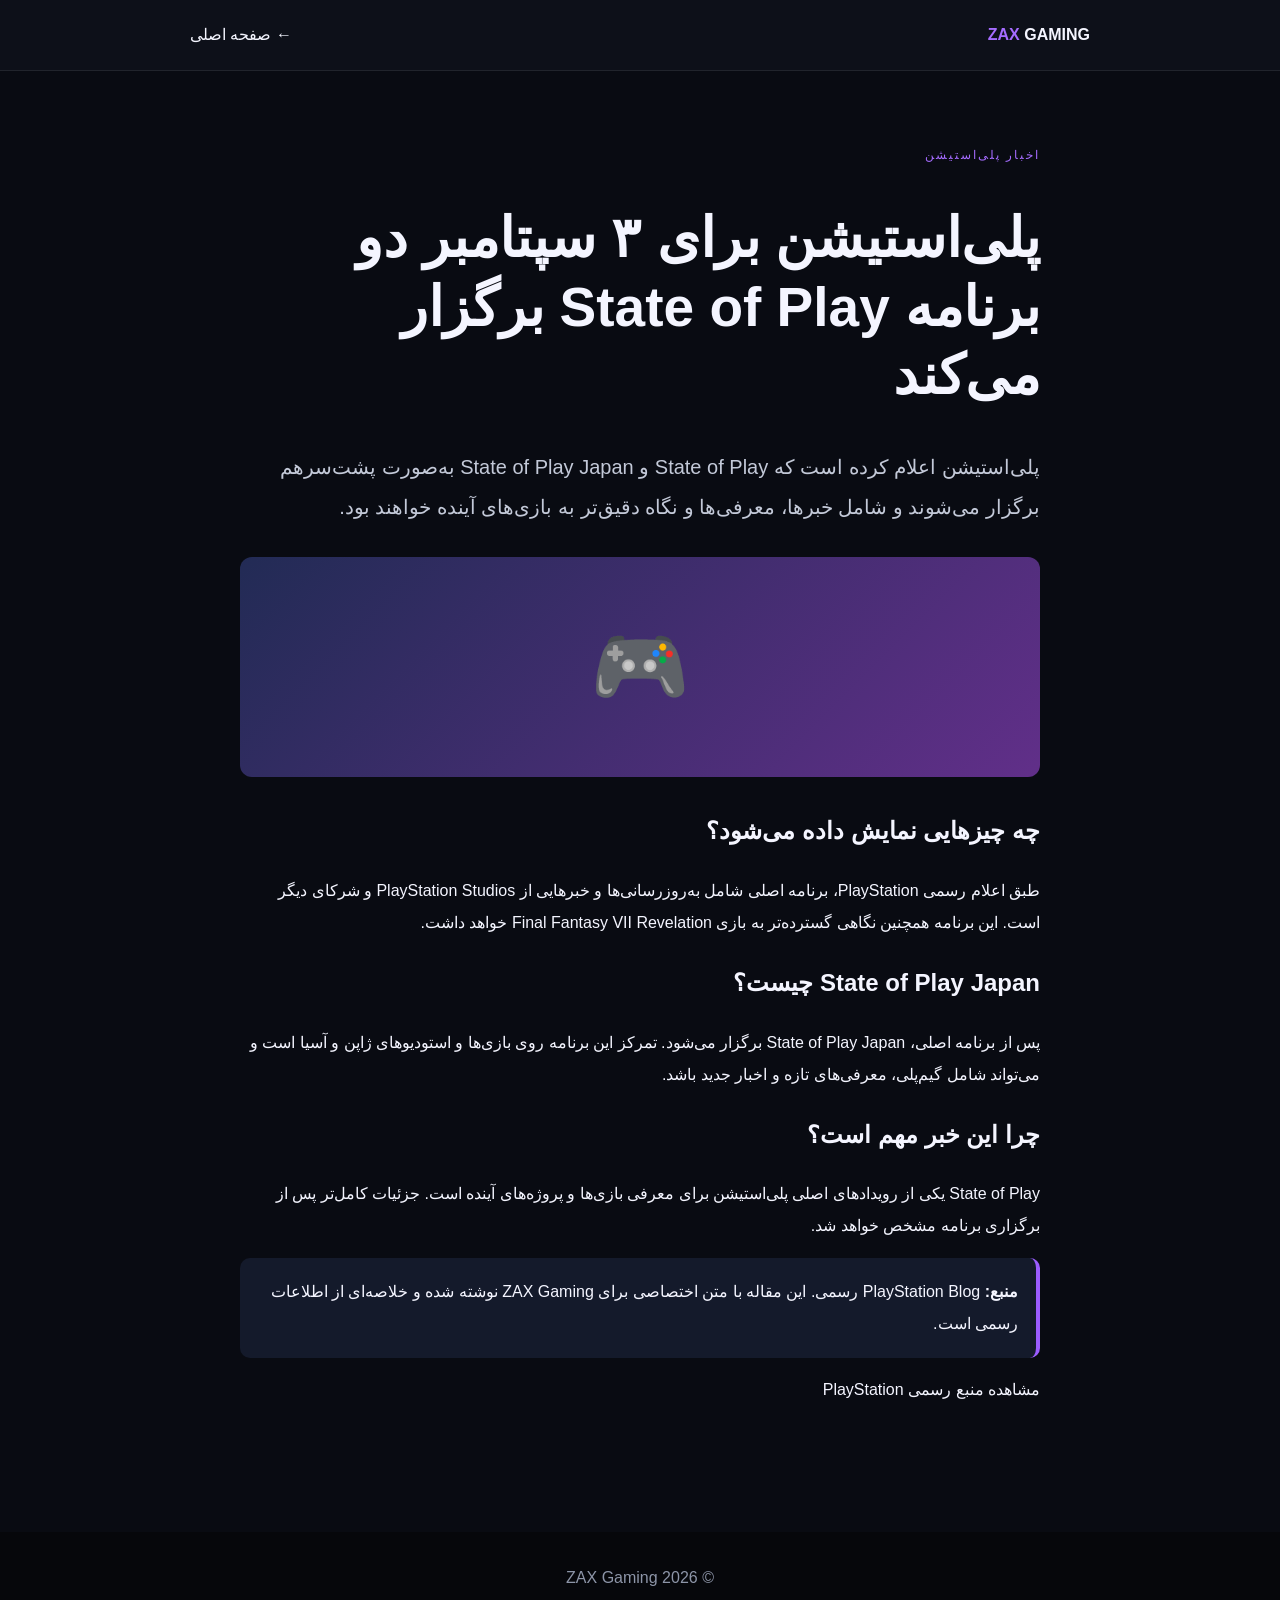
==== article.html @ 21ea5c6c "Add files via upload" ====
<!doctype html><html lang="fa" dir="rtl"><head><meta charset="utf-8"><meta name="viewport" content="width=device-width,initial-scale=1"><title>State of Play | ZAX Gaming</title><link rel="stylesheet" href="style.css"></head><body><header><div class="wrap"><a href="index.html"><b><span>ZAX</span> GAMING</b></a><a href="index.html">← صفحه اصلی</a></div></header><main class="wrap article"><p class="ey">اخبار پلی‌استیشن</p><h1>پلی‌استیشن برای ۳ سپتامبر دو برنامه State of Play برگزار می‌کند</h1><p class="lead">پلی‌استیشن اعلام کرده است که State of Play و State of Play Japan به‌صورت پشت‌سرهم برگزار می‌شوند و شامل خبرها، معرفی‌ها و نگاه دقیق‌تر به بازی‌های آینده خواهند بود.</p><div class="pic heroimg">🎮</div><h2>چه چیزهایی نمایش داده می‌شود؟</h2><p>طبق اعلام رسمی PlayStation، برنامه اصلی شامل به‌روزرسانی‌ها و خبرهایی از PlayStation Studios و شرکای دیگر است. این برنامه همچنین نگاهی گسترده‌تر به بازی Final Fantasy VII Revelation خواهد داشت.</p><h2>State of Play Japan چیست؟</h2><p>پس از برنامه اصلی، State of Play Japan برگزار می‌شود. تمرکز این برنامه روی بازی‌ها و استودیوهای ژاپن و آسیا است و می‌تواند شامل گیم‌پلی، معرفی‌های تازه و اخبار جدید باشد.</p><h2>چرا این خبر مهم است؟</h2><p>State of Play یکی از رویدادهای اصلی پلی‌استیشن برای معرفی بازی‌ها و پروژه‌های آینده است. جزئیات کامل‌تر پس از برگزاری برنامه مشخص خواهد شد.</p><div class="note"><b>منبع:</b> PlayStation Blog رسمی. این مقاله با متن اختصاصی برای ZAX Gaming نوشته شده و خلاصه‌ای از اطلاعات رسمی است.</div><p><a href="https://blog.playstation.com/2026/08/31/state-of-play-state-of-play-japan-return-on-september-3/">مشاهده منبع رسمی PlayStation</a></p></main><footer>© 2026 ZAX Gaming</footer></body></html>
---- style.css ----
*{box-sizing:border-box}body{margin:0;background:#090b12;color:#f4f5ff;font-family:Tahoma,Arial,sans-serif;line-height:2}.wrap{width:min(900px,92%);margin:auto}header{background:#0d1019;border-bottom:1px solid #ffffff15}header .wrap{height:70px;display:flex;align-items:center;justify-content:space-between}a{color:inherit;text-decoration:none}nav{display:flex;gap:25px}span,.ey,small{color:#a56cff}.hero{padding:100px 0;background:radial-gradient(circle,#713eff55,transparent 55%)}h1{font-size:clamp(38px,7vw,70px);line-height:1.25}h1 span{color:#a56cff}.ey{font-size:12px;letter-spacing:2px}section{padding:55px 0}.card{display:block;background:#111520;border:1px solid #ffffff15;border-radius:18px;overflow:hidden;padding:25px}.pic{height:220px;background:linear-gradient(135deg,#222b55,#612f89);display:grid;place-items:center;font-size:80px;border-radius:12px}.card .pic{margin-bottom:20px}.cats{display:grid;grid-template-columns:repeat(3,1fr);gap:12px}.cats div{background:#111520;padding:20px;border-radius:12px;text-align:center;font-size:28px}.cats b{display:block;font-size:14px}.article{padding:60px 0;max-width:800px}.article h1{font-size:clamp(32px,6vw,55px)}.lead{font-size:20px;color:#c3c9d8}.heroimg{margin:30px 0}.note{background:#141a2b;border-right:4px solid #9b5cff;padding:18px;border-radius:10px}footer{text-align:center;padding:30px;background:#06070b;margin-top:50px;color:#8d95a8}@media(max-width:600px){.cats{grid-template-columns:repeat(2,1fr)}.hero{padding:70px 0}}
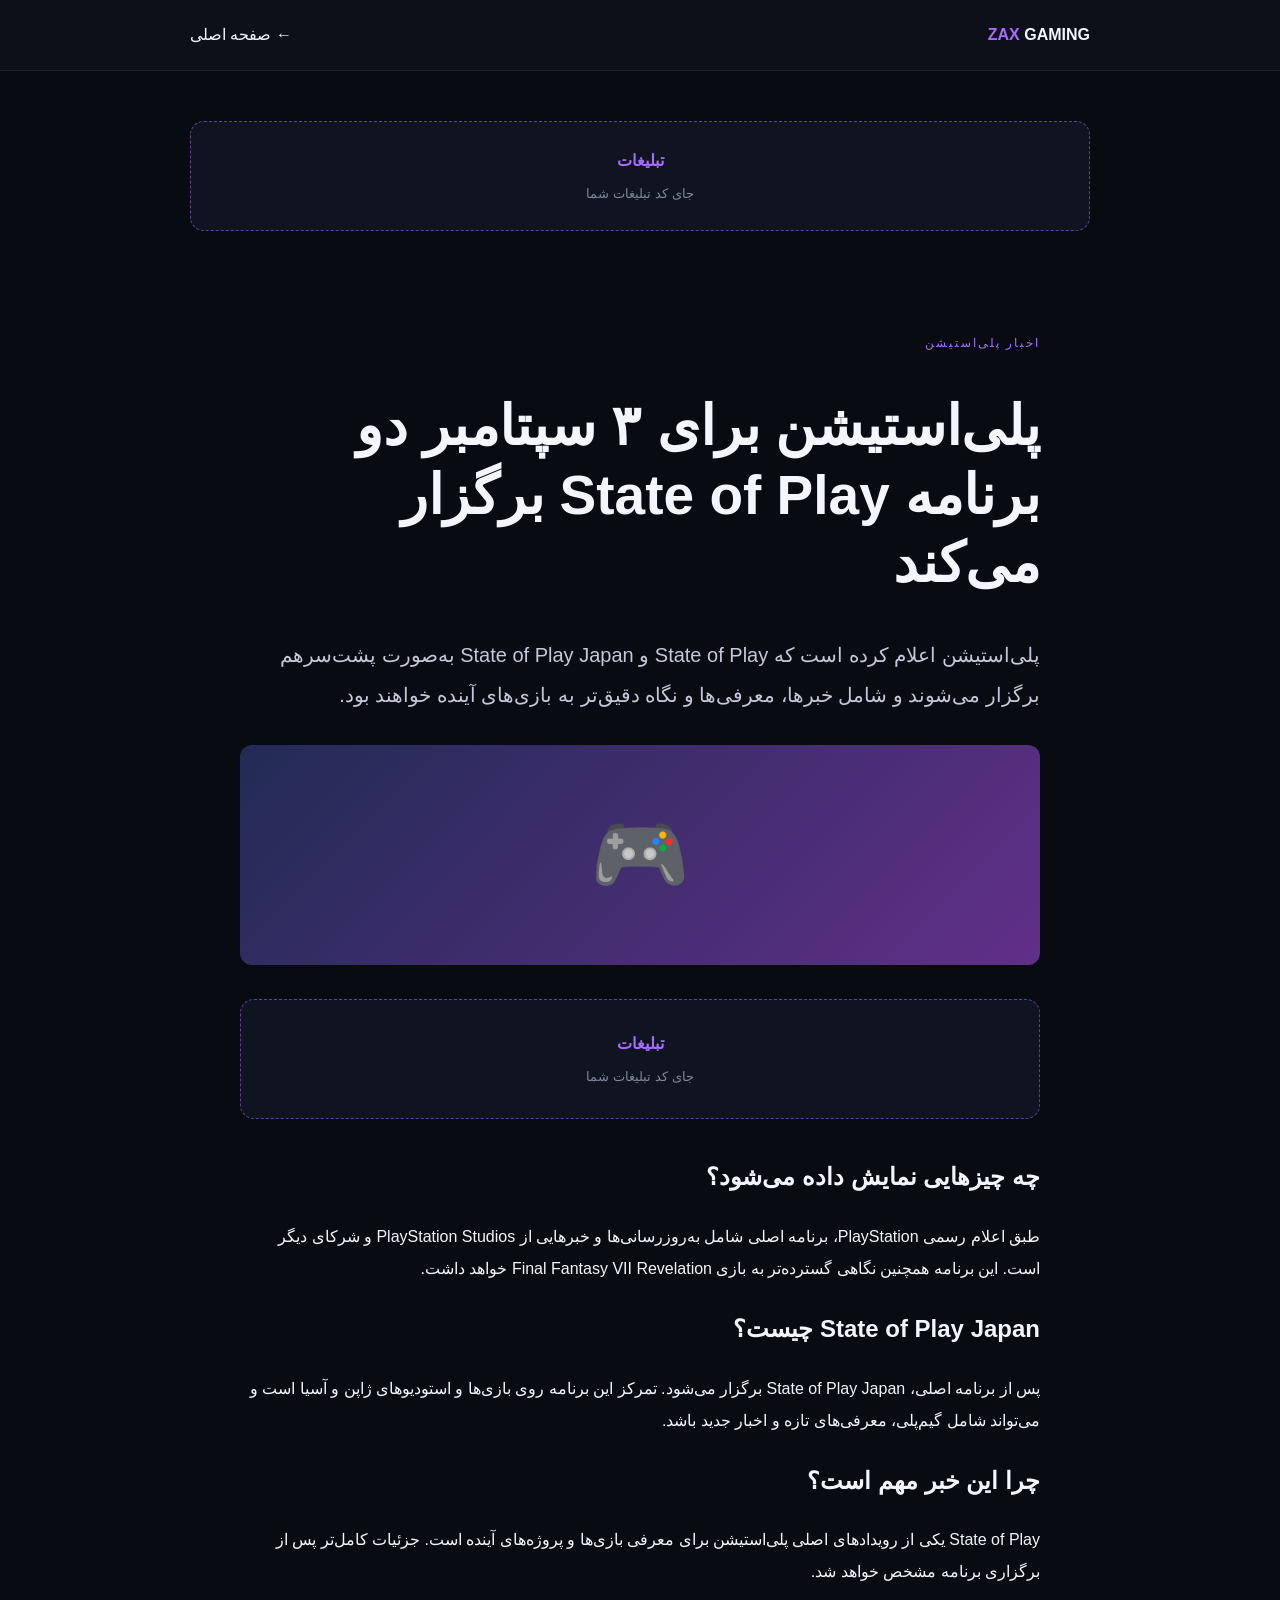
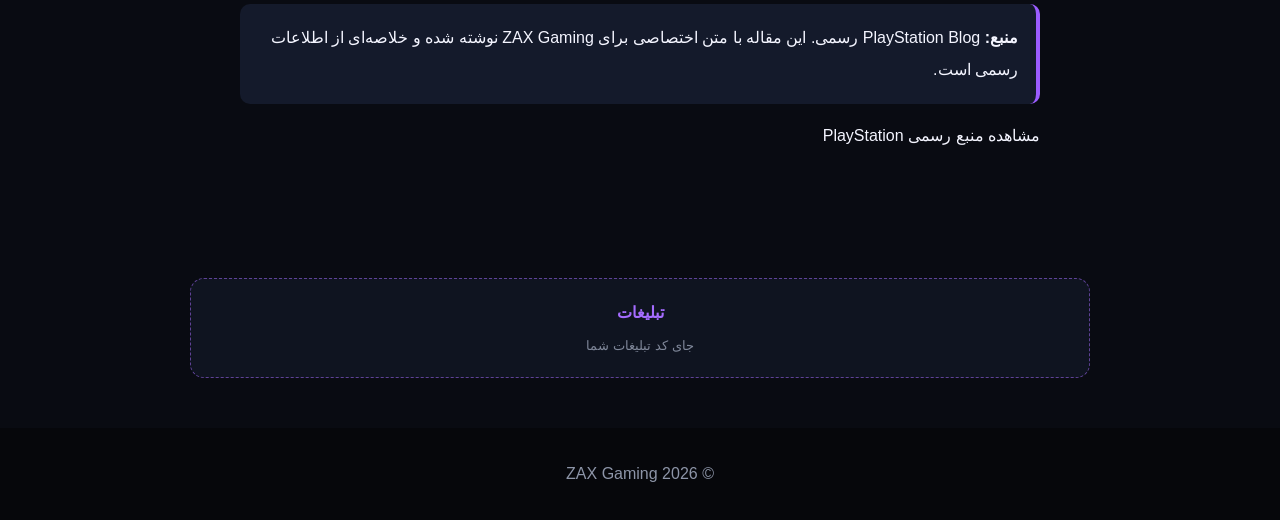
==== commit dd54fd4f: "Add files via upload" ====
--- a/article.html
+++ b/article.html
@@ -1 +1 @@
-<!doctype html><html lang="fa" dir="rtl"><head><meta charset="utf-8"><meta name="viewport" content="width=device-width,initial-scale=1"><title>State of Play | ZAX Gaming</title><link rel="stylesheet" href="style.css"></head><body><header><div class="wrap"><a href="index.html"><b><span>ZAX</span> GAMING</b></a><a href="index.html">← صفحه اصلی</a></div></header><main class="wrap article"><p class="ey">اخبار پلی‌استیشن</p><h1>پلی‌استیشن برای ۳ سپتامبر دو برنامه State of Play برگزار می‌کند</h1><p class="lead">پلی‌استیشن اعلام کرده است که State of Play و State of Play Japan به‌صورت پشت‌سرهم برگزار می‌شوند و شامل خبرها، معرفی‌ها و نگاه دقیق‌تر به بازی‌های آینده خواهند بود.</p><div class="pic heroimg">🎮</div><h2>چه چیزهایی نمایش داده می‌شود؟</h2><p>طبق اعلام رسمی PlayStation، برنامه اصلی شامل به‌روزرسانی‌ها و خبرهایی از PlayStation Studios و شرکای دیگر است. این برنامه همچنین نگاهی گسترده‌تر به بازی Final Fantasy VII Revelation خواهد داشت.</p><h2>State of Play Japan چیست؟</h2><p>پس از برنامه اصلی، State of Play Japan برگزار می‌شود. تمرکز این برنامه روی بازی‌ها و استودیوهای ژاپن و آسیا است و می‌تواند شامل گیم‌پلی، معرفی‌های تازه و اخبار جدید باشد.</p><h2>چرا این خبر مهم است؟</h2><p>State of Play یکی از رویدادهای اصلی پلی‌استیشن برای معرفی بازی‌ها و پروژه‌های آینده است. جزئیات کامل‌تر پس از برگزاری برنامه مشخص خواهد شد.</p><div class="note"><b>منبع:</b> PlayStation Blog رسمی. این مقاله با متن اختصاصی برای ZAX Gaming نوشته شده و خلاصه‌ای از اطلاعات رسمی است.</div><p><a href="https://blog.playstation.com/2026/08/31/state-of-play-state-of-play-japan-return-on-september-3/">مشاهده منبع رسمی PlayStation</a></p></main><footer>© 2026 ZAX Gaming</footer></body></html>+<!doctype html><html lang="fa" dir="rtl"><head><meta charset="utf-8"><meta name="viewport" content="width=device-width,initial-scale=1"><title>State of Play | ZAX Gaming</title><link rel="stylesheet" href="style.css"></head><body><header><div class="wrap"><a href="index.html"><b><span>ZAX</span> GAMING</b></a><a href="index.html">← صفحه اصلی</a></div></header><div class="wrap ad-wrap"><div class="ad-slot ad-top" data-ad-slot="article-top"><span>تبلیغات</span><small>جای کد تبلیغات شما</small></div></div><main class="wrap article"><p class="ey">اخبار پلی‌استیشن</p><h1>پلی‌استیشن برای ۳ سپتامبر دو برنامه State of Play برگزار می‌کند</h1><p class="lead">پلی‌استیشن اعلام کرده است که State of Play و State of Play Japan به‌صورت پشت‌سرهم برگزار می‌شوند و شامل خبرها، معرفی‌ها و نگاه دقیق‌تر به بازی‌های آینده خواهند بود.</p><div class="pic heroimg">🎮</div><div class="ad-slot ad-in-article" data-ad-slot="article-middle"><span>تبلیغات</span><small>جای کد تبلیغات شما</small></div><h2>چه چیزهایی نمایش داده می‌شود؟</h2><p>طبق اعلام رسمی PlayStation، برنامه اصلی شامل به‌روزرسانی‌ها و خبرهایی از PlayStation Studios و شرکای دیگر است. این برنامه همچنین نگاهی گسترده‌تر به بازی Final Fantasy VII Revelation خواهد داشت.</p><h2>State of Play Japan چیست؟</h2><p>پس از برنامه اصلی، State of Play Japan برگزار می‌شود. تمرکز این برنامه روی بازی‌ها و استودیوهای ژاپن و آسیا است و می‌تواند شامل گیم‌پلی، معرفی‌های تازه و اخبار جدید باشد.</p><h2>چرا این خبر مهم است؟</h2><p>State of Play یکی از رویدادهای اصلی پلی‌استیشن برای معرفی بازی‌ها و پروژه‌های آینده است. جزئیات کامل‌تر پس از برگزاری برنامه مشخص خواهد شد.</p><div class="note"><b>منبع:</b> PlayStation Blog رسمی. این مقاله با متن اختصاصی برای ZAX Gaming نوشته شده و خلاصه‌ای از اطلاعات رسمی است.</div><p><a href="https://blog.playstation.com/2026/08/31/state-of-play-state-of-play-japan-return-on-september-3/">مشاهده منبع رسمی PlayStation</a></p></main><div class="wrap ad-wrap"><div class="ad-slot ad-bottom" data-ad-slot="article-bottom"><span>تبلیغات</span><small>جای کد تبلیغات شما</small></div></div><footer>© 2026 ZAX Gaming</footer></body></html>
--- a/style.css
+++ b/style.css
@@ -1 +1,4 @@
-*{box-sizing:border-box}body{margin:0;background:#090b12;color:#f4f5ff;font-family:Tahoma,Arial,sans-serif;line-height:2}.wrap{width:min(900px,92%);margin:auto}header{background:#0d1019;border-bottom:1px solid #ffffff15}header .wrap{height:70px;display:flex;align-items:center;justify-content:space-between}a{color:inherit;text-decoration:none}nav{display:flex;gap:25px}span,.ey,small{color:#a56cff}.hero{padding:100px 0;background:radial-gradient(circle,#713eff55,transparent 55%)}h1{font-size:clamp(38px,7vw,70px);line-height:1.25}h1 span{color:#a56cff}.ey{font-size:12px;letter-spacing:2px}section{padding:55px 0}.card{display:block;background:#111520;border:1px solid #ffffff15;border-radius:18px;overflow:hidden;padding:25px}.pic{height:220px;background:linear-gradient(135deg,#222b55,#612f89);display:grid;place-items:center;font-size:80px;border-radius:12px}.card .pic{margin-bottom:20px}.cats{display:grid;grid-template-columns:repeat(3,1fr);gap:12px}.cats div{background:#111520;padding:20px;border-radius:12px;text-align:center;font-size:28px}.cats b{display:block;font-size:14px}.article{padding:60px 0;max-width:800px}.article h1{font-size:clamp(32px,6vw,55px)}.lead{font-size:20px;color:#c3c9d8}.heroimg{margin:30px 0}.note{background:#141a2b;border-right:4px solid #9b5cff;padding:18px;border-radius:10px}footer{text-align:center;padding:30px;background:#06070b;margin-top:50px;color:#8d95a8}@media(max-width:600px){.cats{grid-template-columns:repeat(2,1fr)}.hero{padding:70px 0}}+*{box-sizing:border-box}body{margin:0;background:#090b12;color:#f4f5ff;font-family:Tahoma,Arial,sans-serif;line-height:2}.wrap{width:min(900px,92%);margin:auto}header{background:#0d1019;border-bottom:1px solid #ffffff15}header .wrap{height:70px;display:flex;align-items:center;justify-content:space-between}a{color:inherit;text-decoration:none}nav{display:flex;gap:25px}span,.ey,small{color:#a56cff}.hero{padding:100px 0;background:radial-gradient(circle,#713eff55,transparent 55%)}h1{font-size:clamp(38px,7vw,70px);line-height:1.25}h1 span{color:#a56cff}.ey{font-size:12px;letter-spacing:2px}section{padding:55px 0}.card{display:block;background:#111520;border:1px solid #ffffff15;border-radius:18px;overflow:hidden;padding:25px}.pic{height:220px;background:linear-gradient(135deg,#222b55,#612f89);display:grid;place-items:center;font-size:80px;border-radius:12px}.card .pic{margin-bottom:20px}.cats{display:grid;grid-template-columns:repeat(3,1fr);gap:12px}.cats div{background:#111520;padding:20px;border-radius:12px;text-align:center;font-size:28px}.cats b{display:block;font-size:14px}.article{padding:60px 0;max-width:800px}.article h1{font-size:clamp(32px,6vw,55px)}.lead{font-size:20px;color:#c3c9d8}.heroimg{margin:30px 0}.note{background:#141a2b;border-right:4px solid #9b5cff;padding:18px;border-radius:10px}footer{text-align:center;padding:30px;background:#06070b;margin-top:50px;color:#8d95a8}@media(max-width:600px){.cats{grid-template-columns:repeat(2,1fr)}.hero{padding:70px 0}}
+
+/* Ad placeholders: replace the content of .ad-slot with your ad network code */
+.ad-wrap{padding:22px 0 0}.ad-slot{min-height:100px;background:#0f1420;border:1px dashed #a56cff88;border-radius:14px;display:flex;flex-direction:column;align-items:center;justify-content:center;gap:4px;color:#a56cff;text-align:center;margin:28px 0}.ad-slot span{font-weight:bold;font-size:16px}.ad-slot small{color:#7f8799}.ad-top{min-height:110px}.ad-mid{min-height:120px;margin:20px 0 0}.ad-bottom{min-height:100px}.ad-in-article{min-height:120px;margin:34px 0}.ad-slot:empty{display:none}@media(max-width:600px){.ad-slot{min-height:90px;margin:20px 0}.ad-mid,.ad-in-article{min-height:100px}}
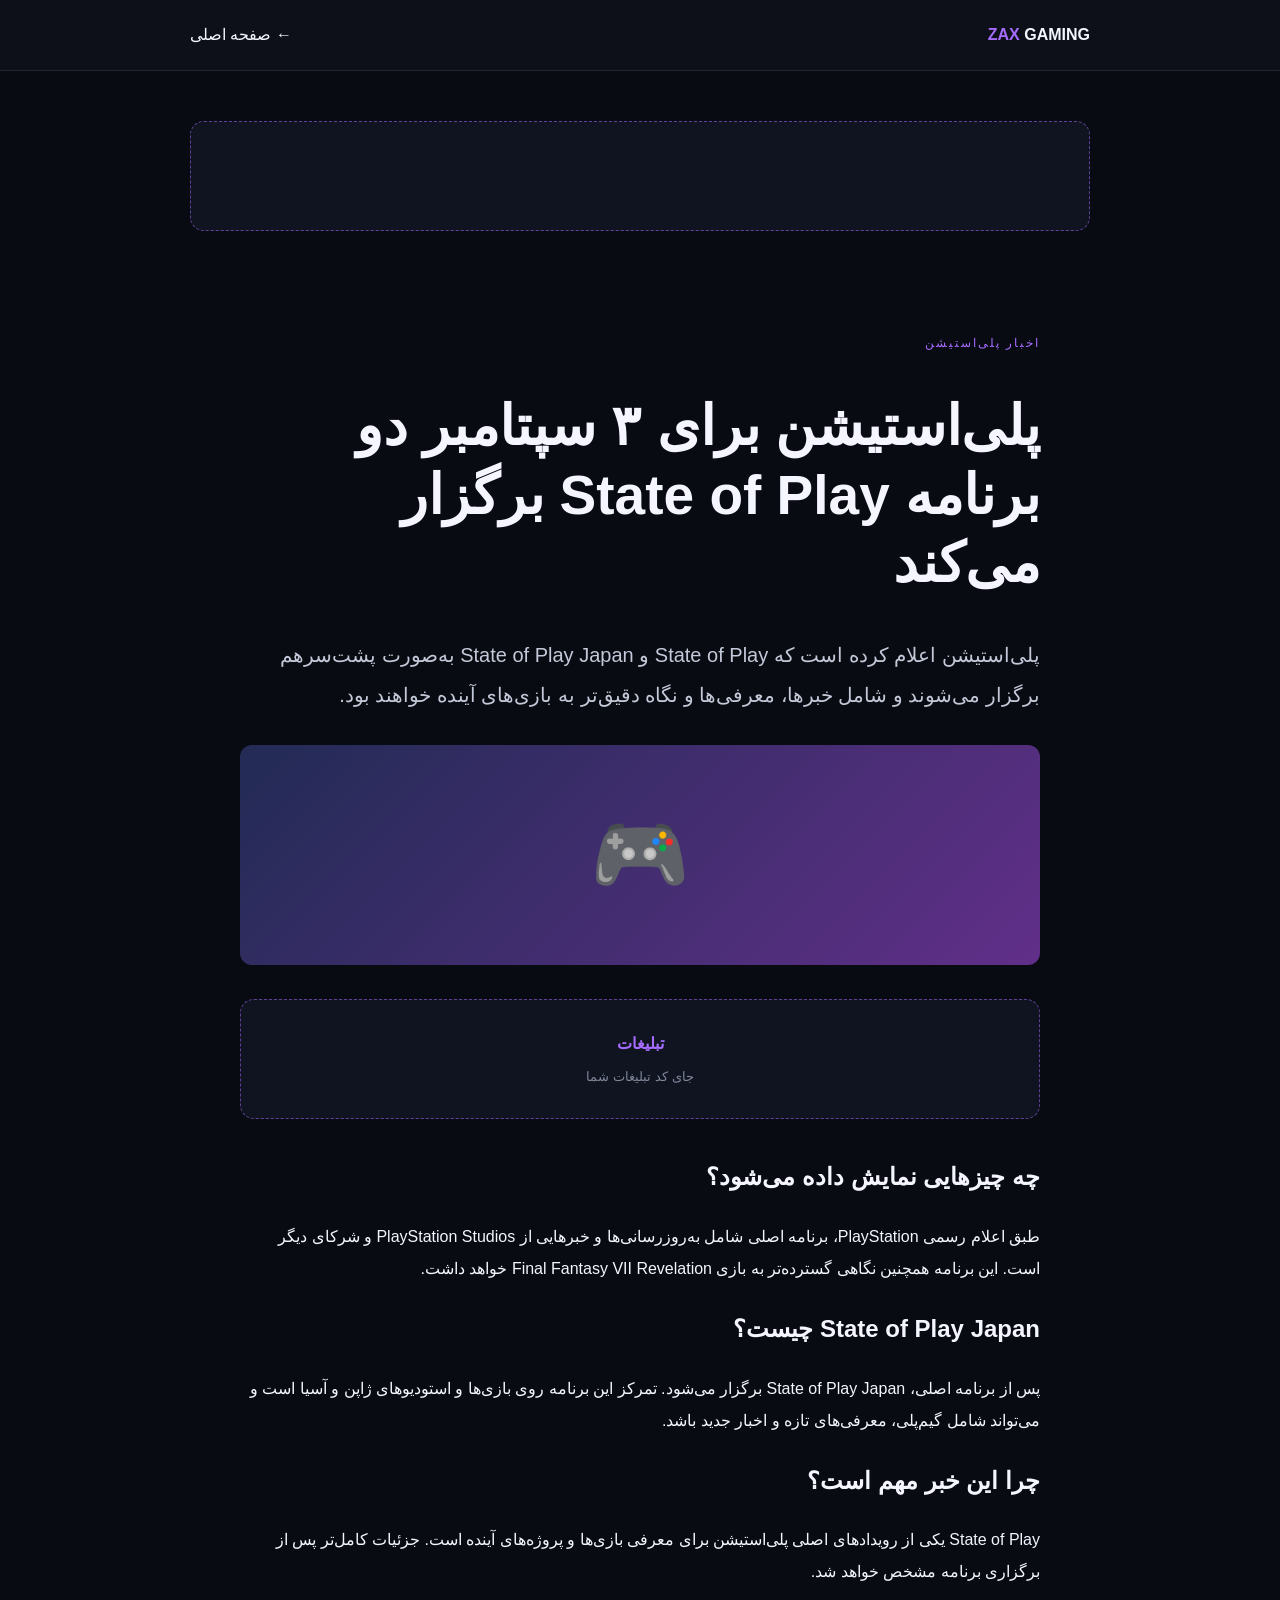
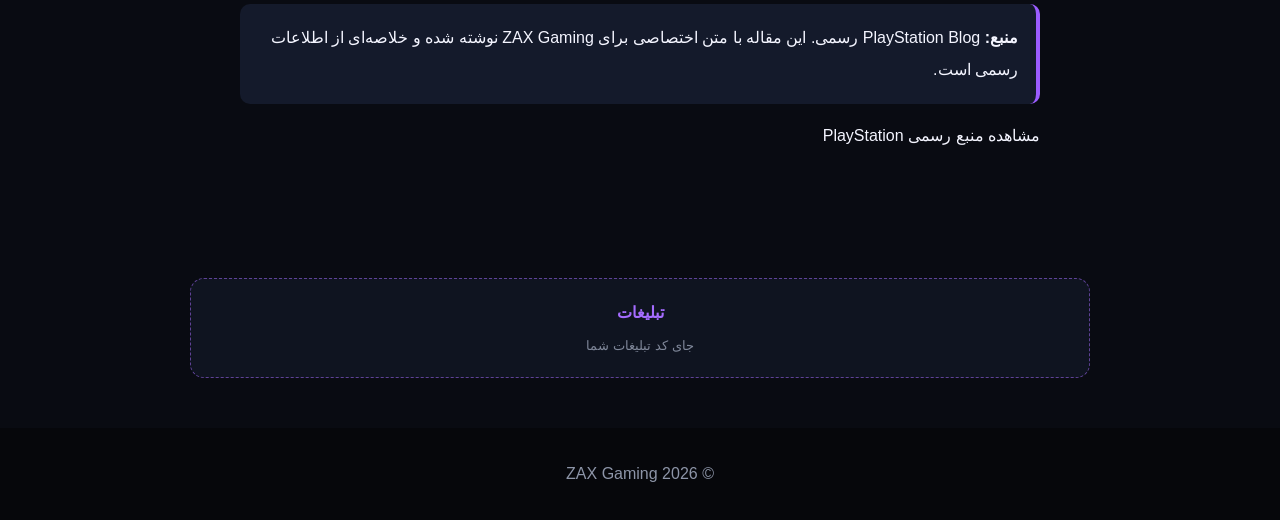
==== commit 7123f25c: "Add files via upload" ====
--- a/article.html
+++ b/article.html
@@ -1 +1,22 @@
-<!doctype html><html lang="fa" dir="rtl"><head><meta charset="utf-8"><meta name="viewport" content="width=device-width,initial-scale=1"><title>State of Play | ZAX Gaming</title><link rel="stylesheet" href="style.css"></head><body><header><div class="wrap"><a href="index.html"><b><span>ZAX</span> GAMING</b></a><a href="index.html">← صفحه اصلی</a></div></header><div class="wrap ad-wrap"><div class="ad-slot ad-top" data-ad-slot="article-top"><span>تبلیغات</span><small>جای کد تبلیغات شما</small></div></div><main class="wrap article"><p class="ey">اخبار پلی‌استیشن</p><h1>پلی‌استیشن برای ۳ سپتامبر دو برنامه State of Play برگزار می‌کند</h1><p class="lead">پلی‌استیشن اعلام کرده است که State of Play و State of Play Japan به‌صورت پشت‌سرهم برگزار می‌شوند و شامل خبرها، معرفی‌ها و نگاه دقیق‌تر به بازی‌های آینده خواهند بود.</p><div class="pic heroimg">🎮</div><div class="ad-slot ad-in-article" data-ad-slot="article-middle"><span>تبلیغات</span><small>جای کد تبلیغات شما</small></div><h2>چه چیزهایی نمایش داده می‌شود؟</h2><p>طبق اعلام رسمی PlayStation، برنامه اصلی شامل به‌روزرسانی‌ها و خبرهایی از PlayStation Studios و شرکای دیگر است. این برنامه همچنین نگاهی گسترده‌تر به بازی Final Fantasy VII Revelation خواهد داشت.</p><h2>State of Play Japan چیست؟</h2><p>پس از برنامه اصلی، State of Play Japan برگزار می‌شود. تمرکز این برنامه روی بازی‌ها و استودیوهای ژاپن و آسیا است و می‌تواند شامل گیم‌پلی، معرفی‌های تازه و اخبار جدید باشد.</p><h2>چرا این خبر مهم است؟</h2><p>State of Play یکی از رویدادهای اصلی پلی‌استیشن برای معرفی بازی‌ها و پروژه‌های آینده است. جزئیات کامل‌تر پس از برگزاری برنامه مشخص خواهد شد.</p><div class="note"><b>منبع:</b> PlayStation Blog رسمی. این مقاله با متن اختصاصی برای ZAX Gaming نوشته شده و خلاصه‌ای از اطلاعات رسمی است.</div><p><a href="https://blog.playstation.com/2026/08/31/state-of-play-state-of-play-japan-return-on-september-3/">مشاهده منبع رسمی PlayStation</a></p></main><div class="wrap ad-wrap"><div class="ad-slot ad-bottom" data-ad-slot="article-bottom"><span>تبلیغات</span><small>جای کد تبلیغات شما</small></div></div><footer>© 2026 ZAX Gaming</footer></body></html>+<!doctype html><html lang="fa" dir="rtl"><head><meta charset="utf-8"><meta name="viewport" content="width=device-width,initial-scale=1"><title>State of Play | ZAX Gaming</title><link rel="stylesheet" href="style.css">
+<script>
+!function(e,t,n){
+    e.yektanetAnalyticsObject=n,
+    e[n]=e[n]||function(){e[n].q.push(arguments)},
+    e[n].q=e[n].q||[];
+    var a=t.getElementsByTagName("head")[0],
+        r=new Date,
+        c="https://cdn.yektanet.com/superscript-v2/0TP2UB2o/native-48278/yn_pub.js?v="
+            +r.getFullYear().toString()+"0"+r.getMonth()+"0"+r.getDate()+"0"+r.getHours(),
+        s=t.createElement("link");
+    s.rel="preload",
+    s.as="script",
+    s.href=c,
+    a.appendChild(s);
+    var l=t.createElement("script");
+    l.async=!0,
+    l.src=c,
+    a.appendChild(l);
+}(window,document,"yektanet");
+</script>
+</head><body><header><div class="wrap"><a href="index.html"><b><span>ZAX</span> GAMING</b></a><a href="index.html">← صفحه اصلی</a></div></header><div class="wrap ad-wrap"><div class="ad-slot ad-top" data-ad-slot="article-top"><div class="yn-bnr" id="ynpos-20349"></div></div></div><main class="wrap article"><p class="ey">اخبار پلی‌استیشن</p><h1>پلی‌استیشن برای ۳ سپتامبر دو برنامه State of Play برگزار می‌کند</h1><p class="lead">پلی‌استیشن اعلام کرده است که State of Play و State of Play Japan به‌صورت پشت‌سرهم برگزار می‌شوند و شامل خبرها، معرفی‌ها و نگاه دقیق‌تر به بازی‌های آینده خواهند بود.</p><div class="pic heroimg">🎮</div><div class="ad-slot ad-in-article" data-ad-slot="article-middle"><span>تبلیغات</span><small>جای کد تبلیغات شما</small></div><h2>چه چیزهایی نمایش داده می‌شود؟</h2><p>طبق اعلام رسمی PlayStation، برنامه اصلی شامل به‌روزرسانی‌ها و خبرهایی از PlayStation Studios و شرکای دیگر است. این برنامه همچنین نگاهی گسترده‌تر به بازی Final Fantasy VII Revelation خواهد داشت.</p><h2>State of Play Japan چیست؟</h2><p>پس از برنامه اصلی، State of Play Japan برگزار می‌شود. تمرکز این برنامه روی بازی‌ها و استودیوهای ژاپن و آسیا است و می‌تواند شامل گیم‌پلی، معرفی‌های تازه و اخبار جدید باشد.</p><h2>چرا این خبر مهم است؟</h2><p>State of Play یکی از رویدادهای اصلی پلی‌استیشن برای معرفی بازی‌ها و پروژه‌های آینده است. جزئیات کامل‌تر پس از برگزاری برنامه مشخص خواهد شد.</p><div class="note"><b>منبع:</b> PlayStation Blog رسمی. این مقاله با متن اختصاصی برای ZAX Gaming نوشته شده و خلاصه‌ای از اطلاعات رسمی است.</div><p><a href="https://blog.playstation.com/2026/08/31/state-of-play-state-of-play-japan-return-on-september-3/">مشاهده منبع رسمی PlayStation</a></p></main><div class="wrap ad-wrap"><div class="ad-slot ad-bottom" data-ad-slot="article-bottom"><span>تبلیغات</span><small>جای کد تبلیغات شما</small></div></div><footer>© 2026 ZAX Gaming</footer></body></html>
